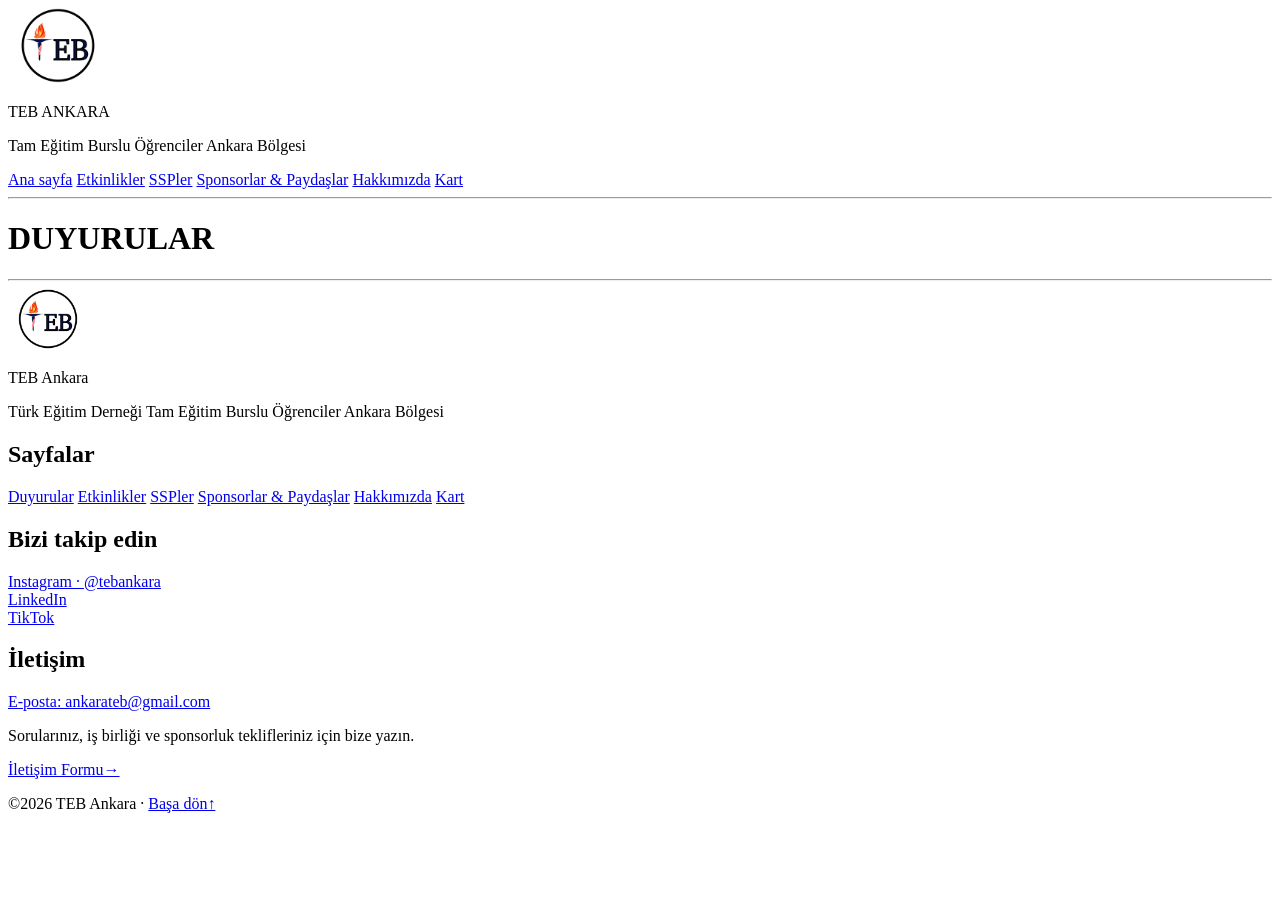
==== duyurular.html @ a41a474b "Hafta 1: Tüm sayfaların iskeleti (header, footer) ve ana sayfa içeriği" ====
<!DOCTYPE html>
<html lang="tr">

<head>
    <meta charset="UTF-8">
    <meta name="viewport" content="width=device-width, initial-scale=1.0">
    <title>TEB Ankara - Duyurular</title>
</head>

<body>
        <header>
        <a href="index.html">
            <img src="img/logo_yuvarlak.png" alt="TEB Ankara logosu" width="100">
        </a>

        <p>TEB ANKARA</p>
        <p>Tam Eğitim Burslu Öğrenciler Ankara Bölgesi</p>

        <nav>
            <a href="index.html">Ana sayfa</a>
            <a href="etkinlikler.html">Etkinlikler</a>
            <a href="sspler.html">SSPler</a>
            <a href="sponsorlar_paydaslar.html">Sponsorlar &amp; Paydaşlar</a>
            <a href="hakkimizda.html">Hakkımızda</a>
            <a href="kart.html">Kart</a>
        </nav>
    </header>

    <hr>

    <main>
        <h1>DUYURULAR</h1>
    </main>

    <hr>

    <footer>
        <img src="img/logo_yuvarlak.png" alt="TEB Ankara logosu" width="80">
        <p>TEB Ankara</p>
        <p>Türk Eğitim Derneği Tam Eğitim Burslu Öğrenciler Ankara Bölgesi</p>

        <nav>
            <h2>Sayfalar</h2>
            <a href="duyurular.html">Duyurular</a>
            <a href="etkinlikler.html">Etkinlikler</a>
            <a href="sspler.html">SSPler</a>
            <a href="sponsorlar_paydaslar.html">Sponsorlar &amp; Paydaşlar</a>
            <a href="hakkimizda.html">Hakkımızda</a>
            <a href="kart.html">Kart</a>
        </nav>

        <section id="sosyal-medya">
            <h2>Bizi takip edin</h2>
            <a href="https://www.instagram.com/tebankara/" target="_blank">Instagram · @tebankara</a>
            <br>
            <a href="#" target="_blank">LinkedIn</a>
            <br>
            <a href="#" target="_blank">TikTok</a>
        </section>

        <section id="iletisim">
            <h2>İletişim</h2>
            <a href="mailto:ankarateb@gmail.com">E-posta: ankarateb@gmail.com</a>
            <p>Sorularınız, iş birliği ve sponsorluk teklifleriniz için bize yazın.</p>
            <a href="iletisim.html">İletişim Formu→</a>
        </section>

        <p>©2026 TEB Ankara · <a href="#">Başa dön↑</a></p>
    </footer>
</body>

</html>
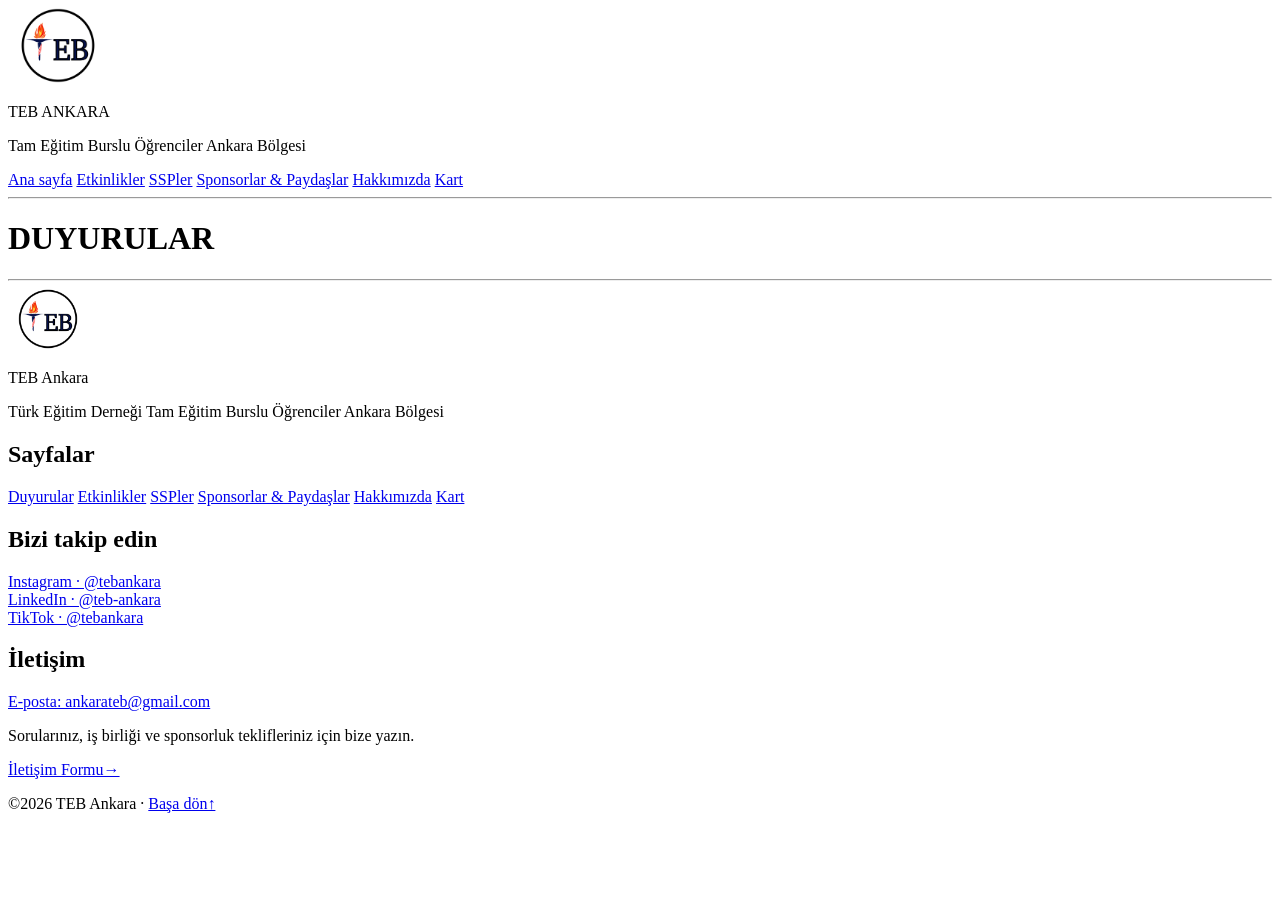
==== commit d3364bc2: "Hafta 2: Footer'daki linkler düzenlendi." ====
--- a/duyurular.html
+++ b/duyurular.html
@@ -53,9 +53,9 @@
             <h2>Bizi takip edin</h2>
             <a href="https://www.instagram.com/tebankara/" target="_blank">Instagram · @tebankara</a>
             <br>
-            <a href="#" target="_blank">LinkedIn</a>
+            <a href="https://www.linkedin.com/company/teb-ankara" target="_blank">LinkedIn · @teb-ankara</a>
             <br>
-            <a href="#" target="_blank">TikTok</a>
+            <a href="https://www.tiktok.com/@tebankara" target="_blank">TikTok · @tebankara</a>
         </section>
 
         <section id="iletisim">
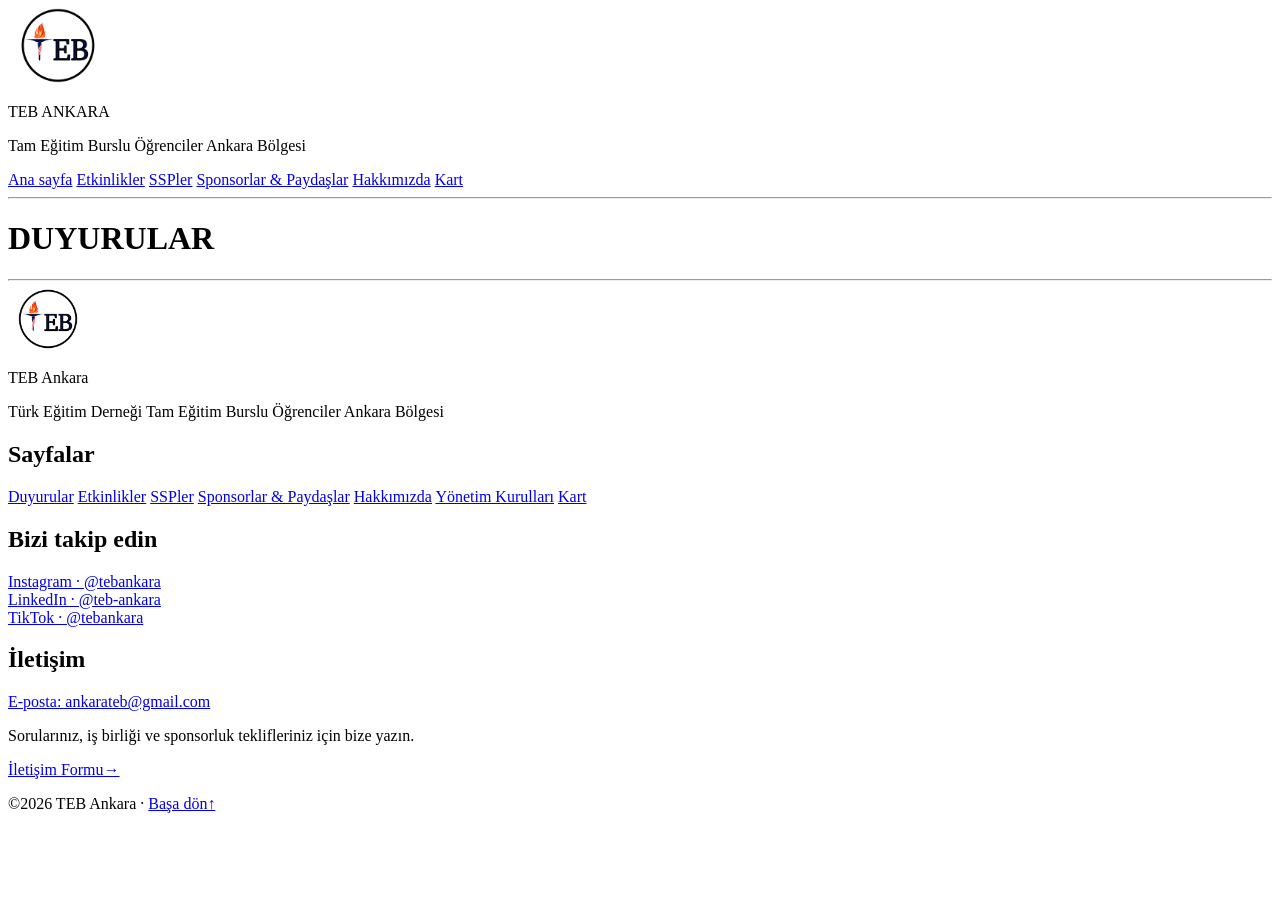
==== commit 26750326: "Hafta 2: Main ve footerdaki linkler düzenlendi. İçerikleri sonraki hafta tamamlanacak." ====
--- a/duyurular.html
+++ b/duyurular.html
@@ -46,6 +46,7 @@
             <a href="sspler.html">SSPler</a>
             <a href="sponsorlar_paydaslar.html">Sponsorlar &amp; Paydaşlar</a>
             <a href="hakkimizda.html">Hakkımızda</a>
+            <a href="yönetim_kurulları.html">Yönetim Kurulları</a>
             <a href="kart.html">Kart</a>
         </nav>
 
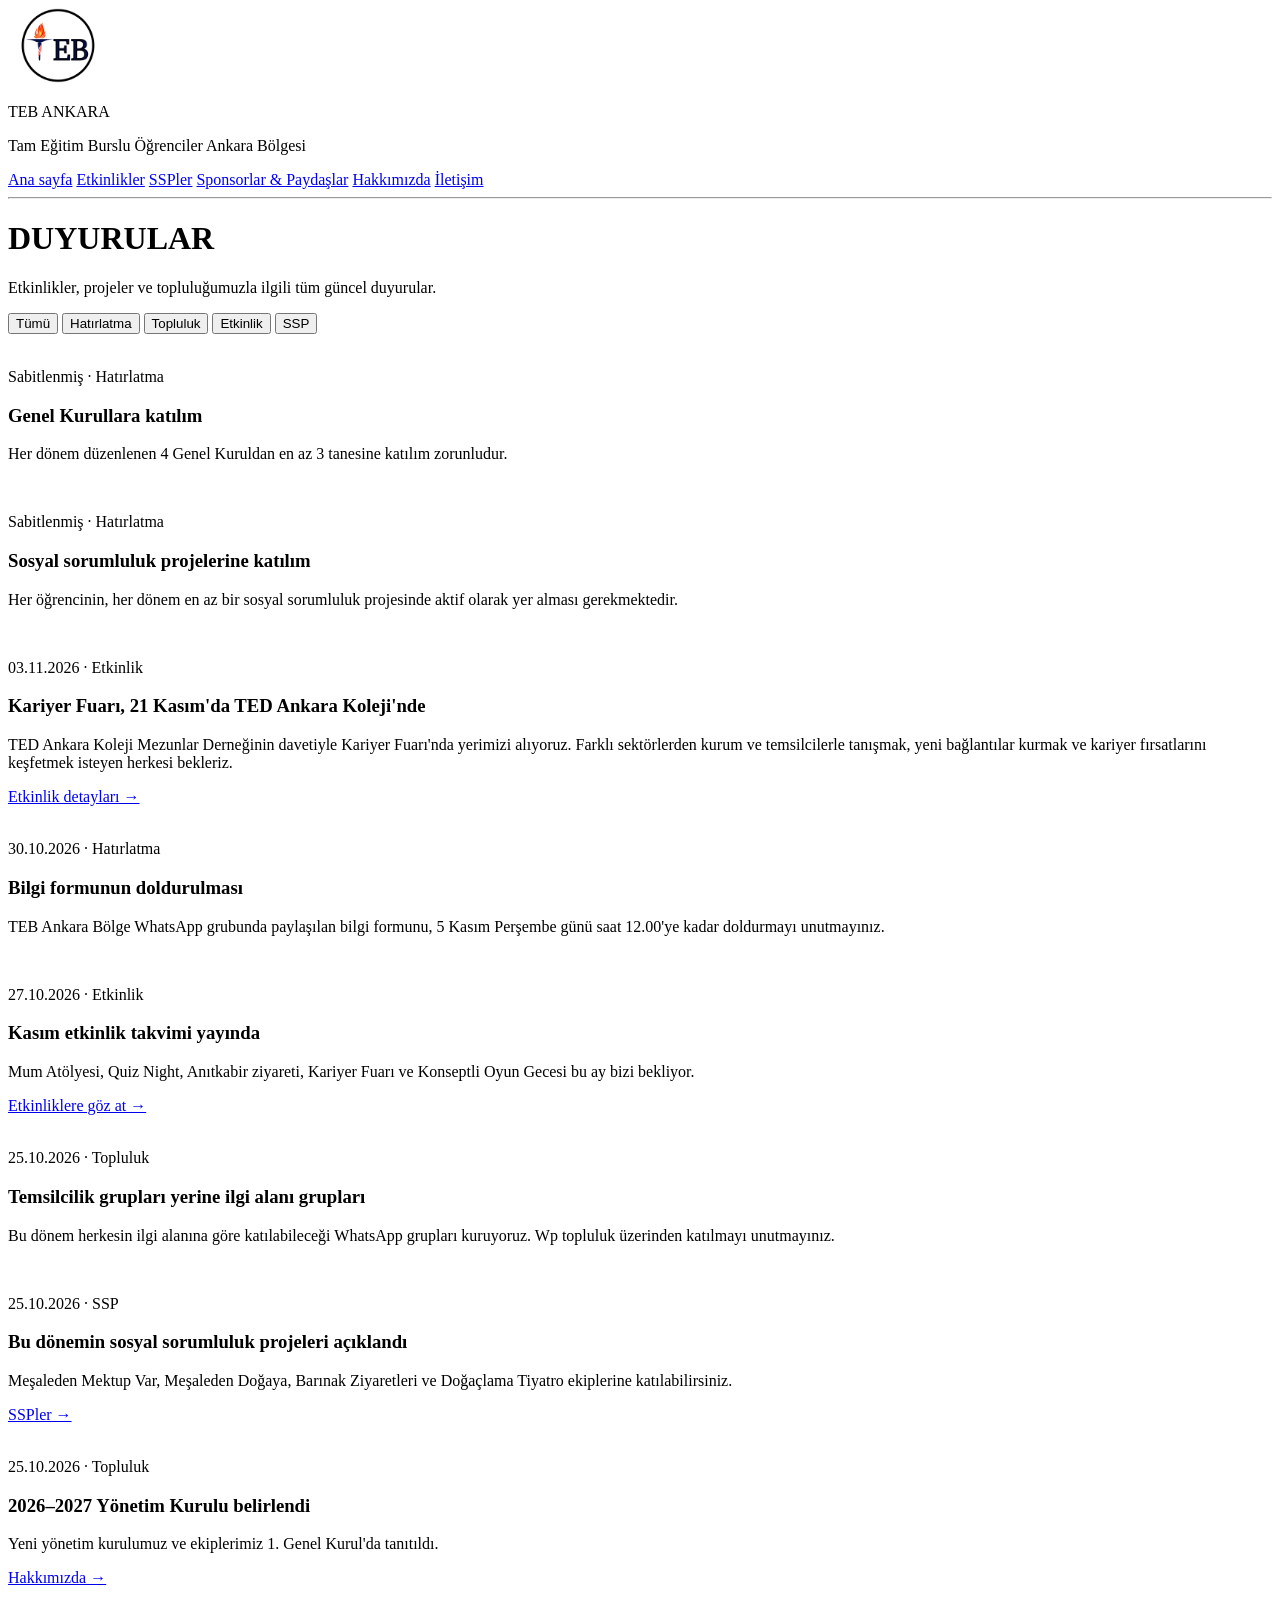
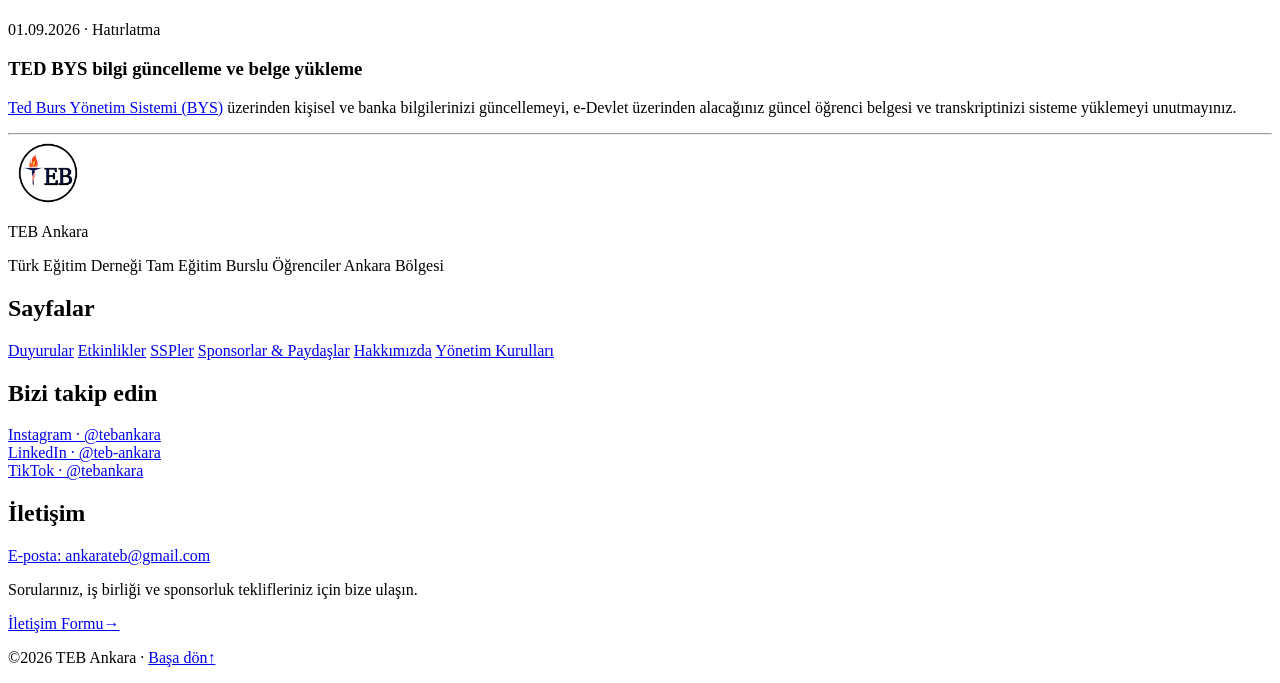
==== commit e61a7ed3: "Hafta 3: Duyurular sayfa içeriği eklendi" ====
--- a/duyurular.html
+++ b/duyurular.html
@@ -22,7 +22,7 @@
             <a href="sspler.html">SSPler</a>
             <a href="sponsorlar_paydaslar.html">Sponsorlar &amp; Paydaşlar</a>
             <a href="hakkimizda.html">Hakkımızda</a>
-            <a href="kart.html">Kart</a>
+            <a href="iletisim.html" class="menu-buton">İletişim</a>
         </nav>
     </header>
 
@@ -30,6 +30,98 @@
 
     <main>
         <h1>DUYURULAR</h1>
+        <p>Etkinlikler, projeler ve topluluğumuzla ilgili tüm güncel duyurular.</p>
+        
+        <div id="duyuru-içerik">
+            
+            <section id="duyuru-button">
+                <button type="button" data-kategori="tumu">Tümü</button>
+                <button type="button" data-kategori="hatirlatma">Hatırlatma</button>
+                <button type="button" data-kategori="topluluk">Topluluk</button>
+                <button type="button" data-kategori="etkinlik">Etkinlik</button>
+                <button type="button" data-kategori="ssp">SSP</button>
+            </section>
+            
+            <br>
+            
+            <section id="duyurular">
+                <article id="genel-kurul-katilim" data-kategori="hatirlatma">
+                    <p>Sabitlenmiş · Hatırlatma</p>
+                    <h3>Genel Kurullara katılım</h3>
+                    <p>Her dönem düzenlenen 4 Genel Kuruldan en az 3 tanesine katılım zorunludur.</p>
+                </article>
+ 
+                <br>
+            
+                <article id="ssp-katilim" data-kategori="hatirlatma">
+                    <p>Sabitlenmiş · Hatırlatma</p>
+                    <h3>Sosyal sorumluluk projelerine katılım</h3>
+                    <p>Her öğrencinin, her dönem en az bir sosyal sorumluluk projesinde aktif olarak yer alması gerekmektedir.</p>
+                </article>
+                 
+                <br>
+
+                <article id="kariyer-fuari-duyuru" data-kategori="etkinlik">
+                    <p><time datetime="2026-11-03">03.11.2026</time> · Etkinlik</p>
+                    <h3>Kariyer Fuarı, 21 Kasım'da TED Ankara Koleji'nde</h3>
+                    <p>TED Ankara Koleji Mezunlar Derneğinin davetiyle Kariyer Fuarı'nda yerimizi alıyoruz. Farklı sektörlerden kurum ve temsilcilerle tanışmak, yeni bağlantılar kurmak ve kariyer fırsatlarını keşfetmek isteyen herkesi bekleriz.</p>
+                    <a href="etkinlikler.html#kariyer-fuari">Etkinlik detayları →</a>
+                </article>
+
+                <br>
+
+                <article id="bilgi-güncelleme" data-kategori="hatirlatma">
+                    <p><time datetime="2026-10-30">30.10.2026</time> · Hatırlatma</p>
+                    <h3>Bilgi formunun doldurulması</h3>
+                    <p>TEB Ankara Bölge WhatsApp grubunda paylaşılan bilgi formunu, 5 Kasım Perşembe günü saat 12.00'ye kadar doldurmayı unutmayınız.</p>
+                </article>
+
+                <br>
+            
+                <article id="kasim-takvimi" data-kategori="etkinlik">
+                    <p><time datetime="2026-10-27">27.10.2026</time> · Etkinlik</p>
+                    <h3>Kasım etkinlik takvimi yayında</h3>
+                    <p>Mum Atölyesi, Quiz Night, Anıtkabir ziyareti, Kariyer Fuarı ve Konseptli Oyun Gecesi bu ay bizi bekliyor.</p>
+                    <a href="etkinlikler.html">Etkinliklere göz at →</a>
+                </article>
+                 
+                <br>
+            
+                <article id="ilgi-alani-gruplari" data-kategori="topluluk">
+                    <p><time datetime="2026-10-25">25.10.2026</time> · Topluluk</p>
+                    <h3>Temsilcilik grupları yerine ilgi alanı grupları</h3>
+                    <p>Bu dönem herkesin ilgi alanına göre katılabileceği WhatsApp grupları kuruyoruz. Wp topluluk üzerinden katılmayı unutmayınız.</p>
+                </article>
+                 
+                <br>
+            
+                <article id="sspler-duyuru" data-kategori="ssp">
+                    <p><time datetime="2026-10-25">25.10.2026</time> · SSP</p>
+                    <h3>Bu dönemin sosyal sorumluluk projeleri açıklandı</h3>
+                    <p>Meşaleden Mektup Var, Meşaleden Doğaya, Barınak Ziyaretleri ve Doğaçlama Tiyatro  ekiplerine katılabilirsiniz.</p>
+                    <a href="sspler.html#aktif-projeler">SSPler →</a>
+                </article>
+                 
+                <br>
+            
+                <article id="yonetim-kurulu-duyuru" data-kategori="topluluk">
+                    <p><time datetime="2026-10-25">25.10.2026</time> · Topluluk</p>
+                    <h3>2026–2027 Yönetim Kurulu belirlendi</h3>
+                    <p>Yeni yönetim kurulumuz ve ekiplerimiz 1. Genel Kurul'da tanıtıldı.</p>
+                    <a href="hakkimizda.html#26-27">Hakkımızda →</a>
+                </article>
+                
+                <br>
+
+                <article id="bys-güncelleme" data-kategori="hatirlatma">
+                    <p> <time datetime="2026-09-01">01.09.2026</time> · Hatırlatma</p>
+                    <h3>TED BYS bilgi güncelleme ve belge yükleme</h3>
+                    <p><a href="https://bys.ted.org.tr/" target="_blank">Ted Burs Yönetim Sistemi (BYS)</a> üzerinden kişisel ve banka bilgilerinizi güncellemeyi, e-Devlet üzerinden alacağınız güncel öğrenci belgesi ve transkriptinizi sisteme yüklemeyi unutmayınız.</p>
+                </article>
+            </section>
+        </div>
+
+        
     </main>
 
     <hr>
@@ -47,7 +139,6 @@
             <a href="sponsorlar_paydaslar.html">Sponsorlar &amp; Paydaşlar</a>
             <a href="hakkimizda.html">Hakkımızda</a>
             <a href="yönetim_kurulları.html">Yönetim Kurulları</a>
-            <a href="kart.html">Kart</a>
         </nav>
 
         <section id="sosyal-medya">
@@ -62,7 +153,7 @@
         <section id="iletisim">
             <h2>İletişim</h2>
             <a href="mailto:ankarateb@gmail.com">E-posta: ankarateb@gmail.com</a>
-            <p>Sorularınız, iş birliği ve sponsorluk teklifleriniz için bize yazın.</p>
+            <p>Sorularınız, iş birliği ve sponsorluk teklifleriniz için bize ulaşın.</p>
             <a href="iletisim.html">İletişim Formu→</a>
         </section>
 
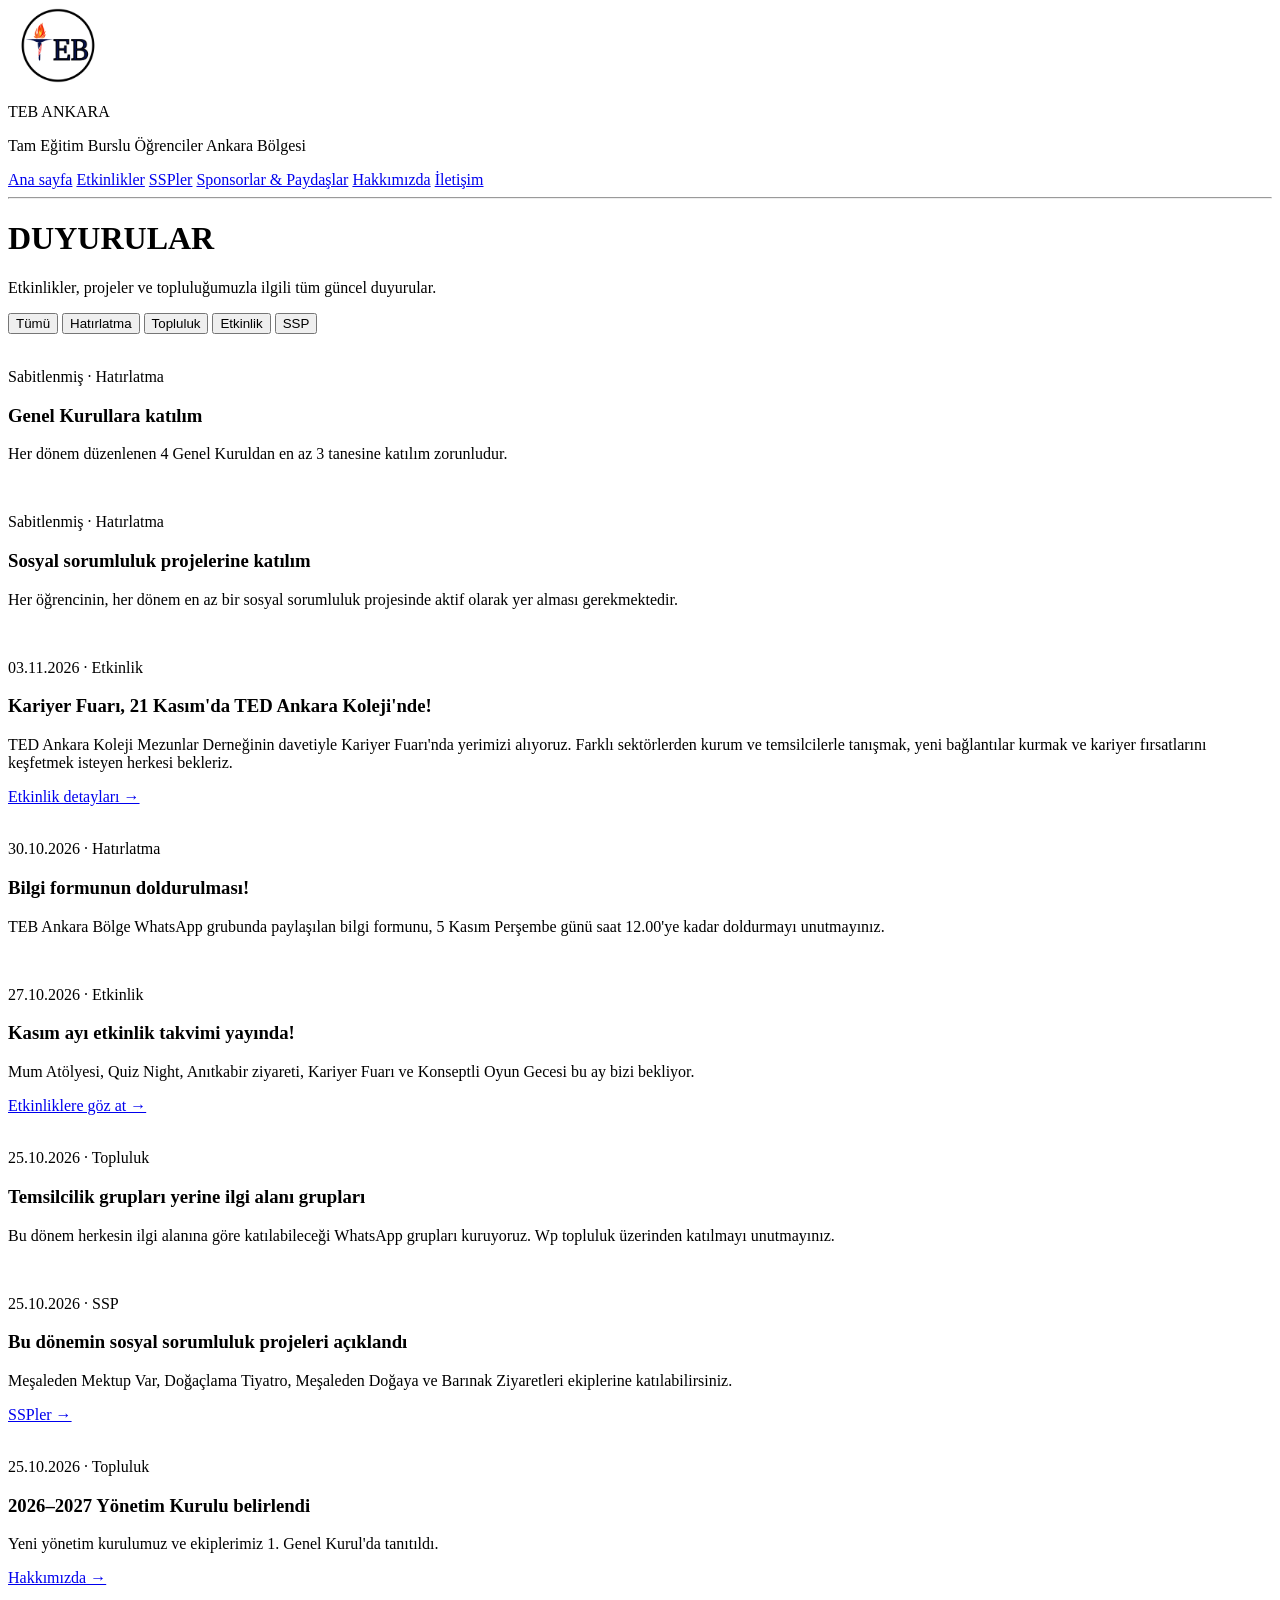
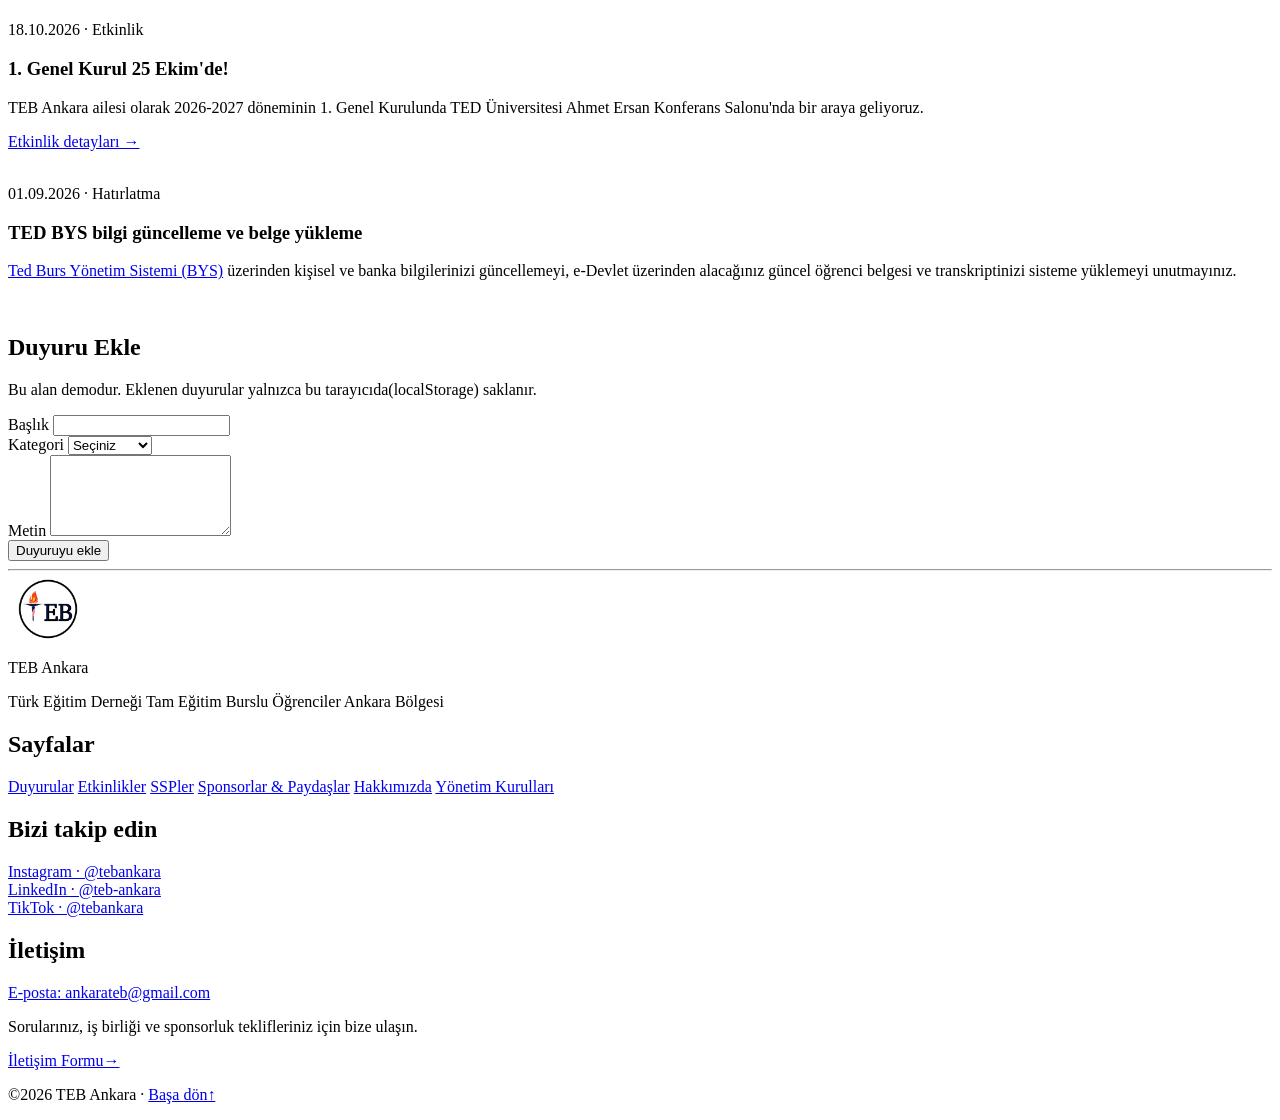
==== commit d1ab75e1: "Hafta 3: Yönetici için demo duyuru ekle kısmı eklendi" ====
--- a/duyurular.html
+++ b/duyurular.html
@@ -63,7 +63,7 @@
 
                 <article id="kariyer-fuari-duyuru" data-kategori="etkinlik">
                     <p><time datetime="2026-11-03">03.11.2026</time> · Etkinlik</p>
-                    <h3>Kariyer Fuarı, 21 Kasım'da TED Ankara Koleji'nde</h3>
+                    <h3>Kariyer Fuarı, 21 Kasım'da TED Ankara Koleji'nde!</h3>
                     <p>TED Ankara Koleji Mezunlar Derneğinin davetiyle Kariyer Fuarı'nda yerimizi alıyoruz. Farklı sektörlerden kurum ve temsilcilerle tanışmak, yeni bağlantılar kurmak ve kariyer fırsatlarını keşfetmek isteyen herkesi bekleriz.</p>
                     <a href="etkinlikler.html#kariyer-fuari">Etkinlik detayları →</a>
                 </article>
@@ -72,7 +72,7 @@
 
                 <article id="bilgi-güncelleme" data-kategori="hatirlatma">
                     <p><time datetime="2026-10-30">30.10.2026</time> · Hatırlatma</p>
-                    <h3>Bilgi formunun doldurulması</h3>
+                    <h3>Bilgi formunun doldurulması!</h3>
                     <p>TEB Ankara Bölge WhatsApp grubunda paylaşılan bilgi formunu, 5 Kasım Perşembe günü saat 12.00'ye kadar doldurmayı unutmayınız.</p>
                 </article>
 
@@ -80,7 +80,7 @@
             
                 <article id="kasim-takvimi" data-kategori="etkinlik">
                     <p><time datetime="2026-10-27">27.10.2026</time> · Etkinlik</p>
-                    <h3>Kasım etkinlik takvimi yayında</h3>
+                    <h3>Kasım ayı etkinlik takvimi yayında!</h3>
                     <p>Mum Atölyesi, Quiz Night, Anıtkabir ziyareti, Kariyer Fuarı ve Konseptli Oyun Gecesi bu ay bizi bekliyor.</p>
                     <a href="etkinlikler.html">Etkinliklere göz at →</a>
                 </article>
@@ -98,7 +98,7 @@
                 <article id="sspler-duyuru" data-kategori="ssp">
                     <p><time datetime="2026-10-25">25.10.2026</time> · SSP</p>
                     <h3>Bu dönemin sosyal sorumluluk projeleri açıklandı</h3>
-                    <p>Meşaleden Mektup Var, Meşaleden Doğaya, Barınak Ziyaretleri ve Doğaçlama Tiyatro  ekiplerine katılabilirsiniz.</p>
+                    <p>Meşaleden Mektup Var, Doğaçlama Tiyatro, Meşaleden Doğaya ve Barınak Ziyaretleri ekiplerine katılabilirsiniz.</p>
                     <a href="sspler.html#aktif-projeler">SSPler →</a>
                 </article>
                  
@@ -113,12 +113,53 @@
                 
                 <br>
 
+                <article id="genel-kurul-duyuru" data-kategori="etkinlik">
+                    <p><time datetime="2026-10-18">18.10.2026</time> · Etkinlik </p>
+                    <h3>1. Genel Kurul 25 Ekim'de!</h3>
+                    <p>TEB Ankara ailesi olarak 2026-2027 döneminin 1. Genel Kurulunda TED Üniversitesi Ahmet Ersan Konferans Salonu'nda bir araya geliyoruz. </p>
+                    <a href="etkinlikler.html#1.GK">Etkinlik detayları →</a>
+                </article>
+
+                <br>
+
                 <article id="bys-güncelleme" data-kategori="hatirlatma">
                     <p> <time datetime="2026-09-01">01.09.2026</time> · Hatırlatma</p>
                     <h3>TED BYS bilgi güncelleme ve belge yükleme</h3>
                     <p><a href="https://bys.ted.org.tr/" target="_blank">Ted Burs Yönetim Sistemi (BYS)</a> üzerinden kişisel ve banka bilgilerinizi güncellemeyi, e-Devlet üzerinden alacağınız güncel öğrenci belgesi ve transkriptinizi sisteme yüklemeyi unutmayınız.</p>
                 </article>
             </section>
+
+            <br>
+
+            <aside id="duyuru-yonetimi">
+                <h2>Duyuru Ekle</h2>
+                <p>Bu alan demodur. Eklenen duyurular yalnızca bu tarayıcıda(localStorage) saklanır.</p>
+
+                <form id="duyuru-formu">
+                    <div>
+                        <label for="duyuru-baslik">Başlık</label>
+                        <input id="duyuru-baslik" name="baslik" type="text" maxlength="100">
+                    </div>
+
+                    <div>
+                        <label for="duyuru-kategori">Kategori</label>
+                        <select id="duyuru-kategori" name="kategori">
+                            <option value="" disabled selected>Seçiniz</option>
+                            <option value="hatirlatma">Hatırlatma</option>
+                            <option value="topluluk">Topluluk</option>
+                            <option value="etkinlik">Etkinlik</option>
+                            <option value="ssp">SSP</option>
+                        </select>
+                    </div>
+
+                    <div>
+                        <label for="duyuru-metin">Metin</label>
+                        <textarea id="duyuru-metin" name="metin" rows="5" maxlength="500"></textarea>
+                    </div>
+
+                    <button type="submit">Duyuruyu ekle</button>
+                </form>
+            </aside>
         </div>
 
         
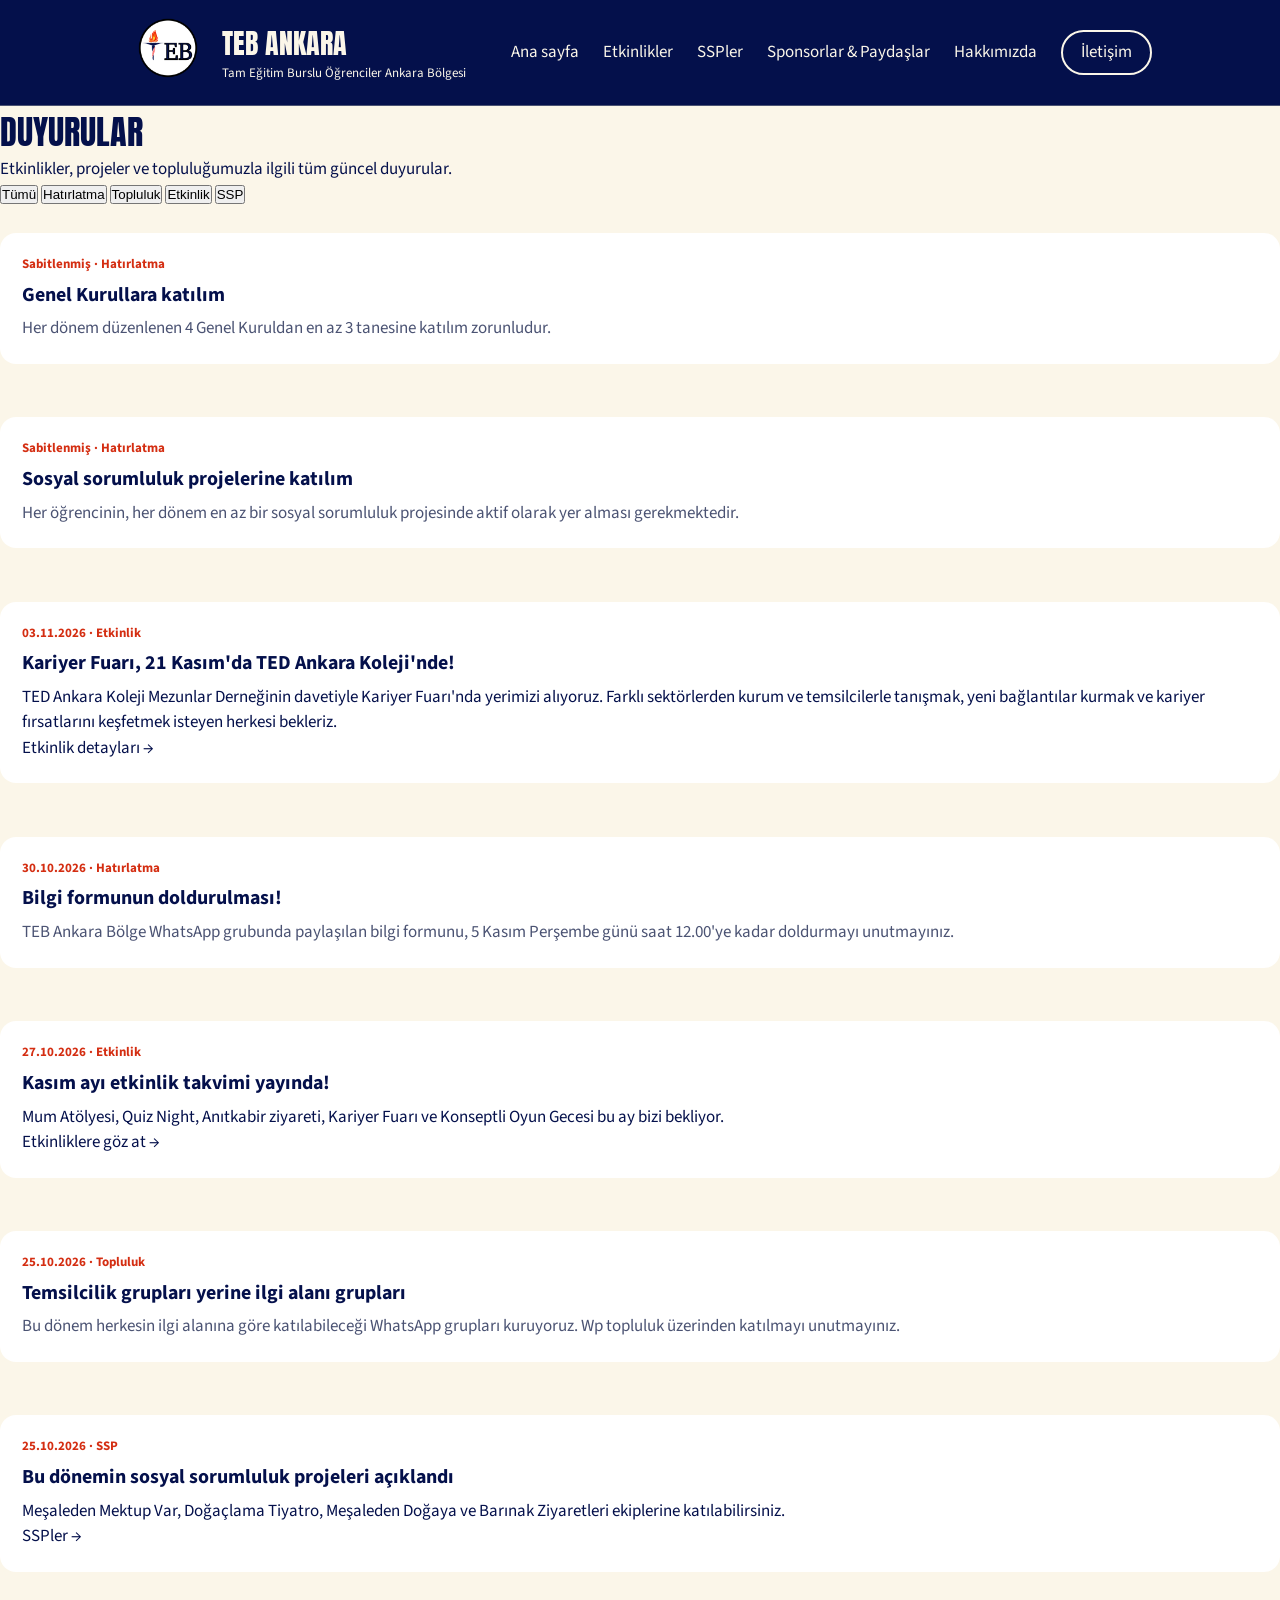
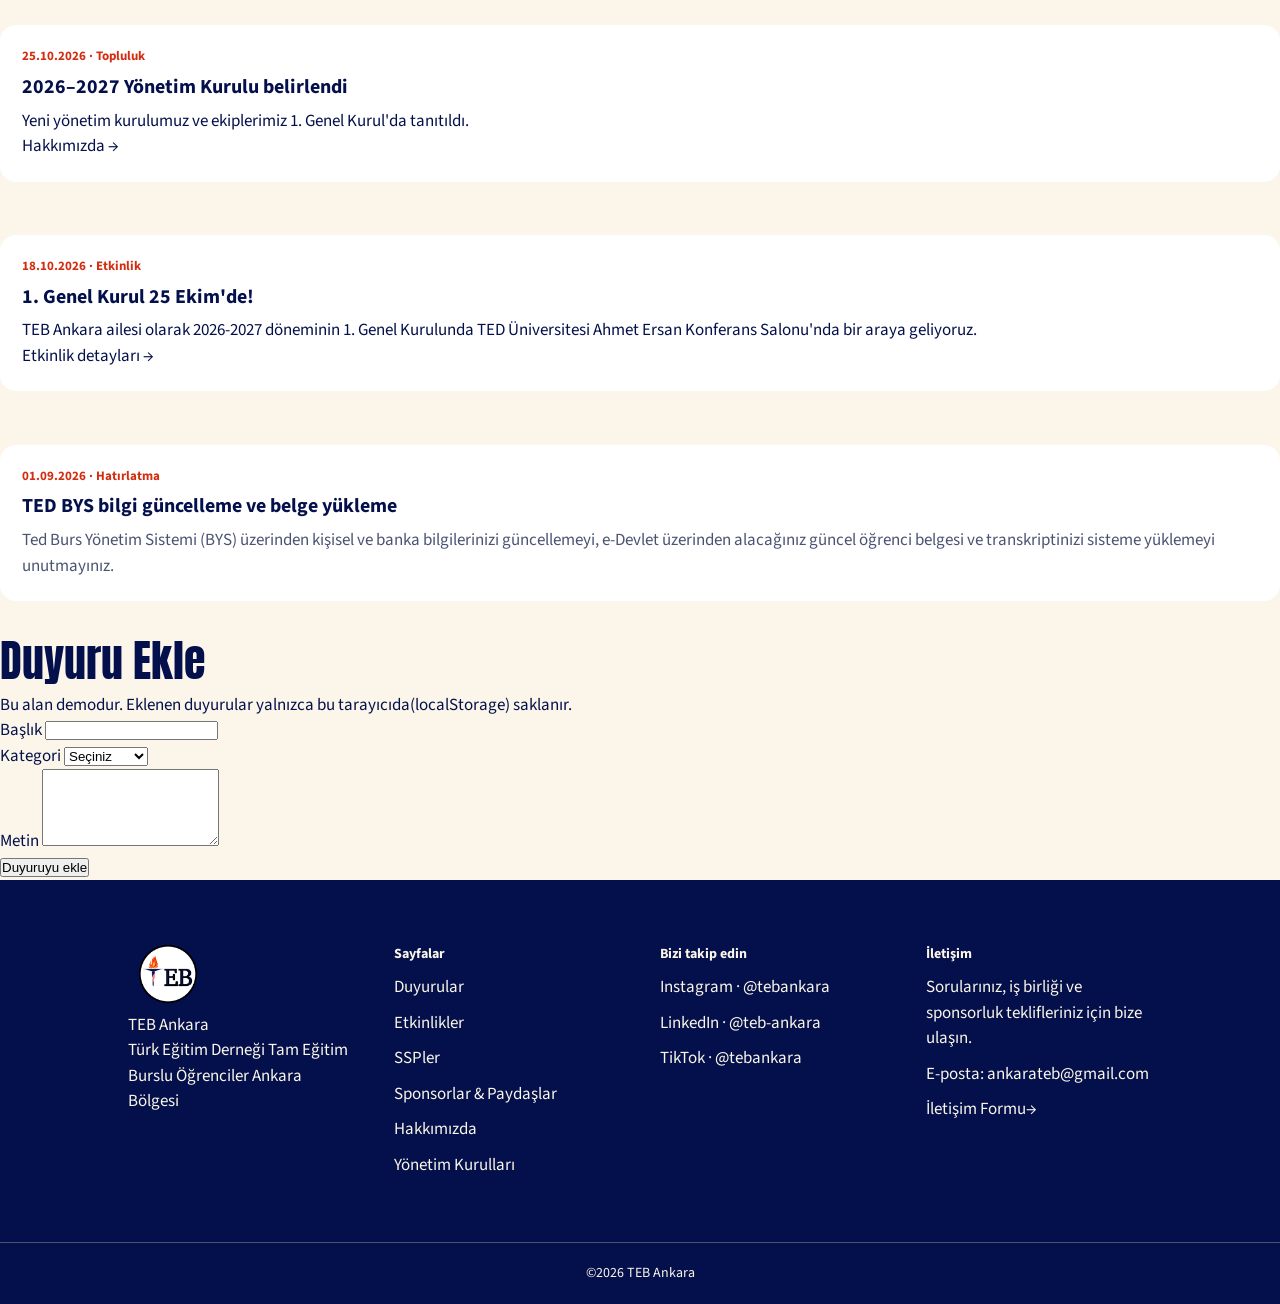
==== commit 59158d8c: "Hafta 4: Css dosyası bağlandı. Header footer kısmında css ile şekil vermek için düzeltmeler yapıldı" ====
--- a/duyurular.html
+++ b/duyurular.html
@@ -5,16 +5,20 @@
     <meta charset="UTF-8">
     <meta name="viewport" content="width=device-width, initial-scale=1.0">
     <title>TEB Ankara - Duyurular</title>
+    <link href="https://fonts.googleapis.com/css2?family=Anton&family=Source+Sans+3:wght@400;600;700&display=swap" rel="stylesheet">
+    <link rel="stylesheet" href="css/style.css">
 </head>
 
 <body>
         <header>
         <a href="index.html">
-            <img src="img/logo_yuvarlak.png" alt="TEB Ankara logosu" width="100">
+            <img src="img/logo_yuvarlak.png" alt="TEB Ankara logosu">
         </a>
 
-        <p>TEB ANKARA</p>
-        <p>Tam Eğitim Burslu Öğrenciler Ankara Bölgesi</p>
+        <div class="header-yazi">
+            <p>TEB ANKARA</p>
+            <p>Tam Eğitim Burslu Öğrenciler Ankara Bölgesi</p>
+        </div>
 
         <nav>
             <a href="index.html">Ana sayfa</a>
@@ -25,8 +29,7 @@
             <a href="iletisim.html" class="menu-buton">İletişim</a>
         </nav>
     </header>
-
-    <hr>
+    
 
     <main>
         <h1>DUYURULAR</h1>
@@ -165,41 +168,44 @@
         
     </main>
 
-    <hr>
-
     <footer>
-        <img src="img/logo_yuvarlak.png" alt="TEB Ankara logosu" width="80">
-        <p>TEB Ankara</p>
-        <p>Türk Eğitim Derneği Tam Eğitim Burslu Öğrenciler Ankara Bölgesi</p>
-
-        <nav>
-            <h2>Sayfalar</h2>
-            <a href="duyurular.html">Duyurular</a>
-            <a href="etkinlikler.html">Etkinlikler</a>
-            <a href="sspler.html">SSPler</a>
-            <a href="sponsorlar_paydaslar.html">Sponsorlar &amp; Paydaşlar</a>
-            <a href="hakkimizda.html">Hakkımızda</a>
-            <a href="yönetim_kurulları.html">Yönetim Kurulları</a>
-        </nav>
-
-        <section id="sosyal-medya">
-            <h2>Bizi takip edin</h2>
-            <a href="https://www.instagram.com/tebankara/" target="_blank">Instagram · @tebankara</a>
-            <br>
-            <a href="https://www.linkedin.com/company/teb-ankara" target="_blank">LinkedIn · @teb-ankara</a>
-            <br>
-            <a href="https://www.tiktok.com/@tebankara" target="_blank">TikTok · @tebankara</a>
-        </section>
-
-        <section id="iletisim">
-            <h2>İletişim</h2>
-            <a href="mailto:ankarateb@gmail.com">E-posta: ankarateb@gmail.com</a>
-            <p>Sorularınız, iş birliği ve sponsorluk teklifleriniz için bize ulaşın.</p>
-            <a href="iletisim.html">İletişim Formu→</a>
-        </section>
-
-        <p>©2026 TEB Ankara · <a href="#">Başa dön↑</a></p>
+        <div class="footer-ust">
+            <div class="footer-marka">
+                <img src="img/logo_yuvarlak.png" alt="TEB Ankara logosu">
+                <p>TEB Ankara</p>
+                <p>Türk Eğitim Derneği Tam Eğitim Burslu Öğrenciler Ankara Bölgesi</p>
+            </div>
+
+            <nav>
+                <h2>Sayfalar</h2>
+                <a href="duyurular.html">Duyurular</a>
+                <a href="etkinlikler.html">Etkinlikler</a>
+                <a href="sspler.html">SSPler</a>
+                <a href="sponsorlar_paydaslar.html">Sponsorlar &amp; Paydaşlar</a>
+                <a href="hakkimizda.html">Hakkımızda</a>
+                <a href="yonetim_kurullari.html">Yönetim Kurulları</a>
+                
+            </nav>
+
+            <section id="sosyal-medya">
+                <h2>Bizi takip edin</h2>
+                <a href="https://www.instagram.com/tebankara/" target="_blank">Instagram · @tebankara</a>
+                
+                <a href="https://www.linkedin.com/company/teb-ankara" target="_blank">LinkedIn · @teb-ankara</a>
+                
+                <a href="https://www.tiktok.com/@tebankara" target="_blank">TikTok · @tebankara</a>
+            </section>
+
+            <section id="iletisim">
+                <h2>İletişim</h2>
+                <p>Sorularınız, iş birliği ve sponsorluk teklifleriniz için bize ulaşın.</p>
+                <a href="mailto:ankarateb@gmail.com" target="_blank">E-posta: ankarateb@gmail.com</a>
+                <a href="iletisim.html">İletişim Formu→</a>
+            </section>
+        </div>
+        <p class="footer-alt">©2026 TEB Ankara </p>
     </footer>
+
 </body>
 
 </html>
--- a/css/style.css
+++ b/css/style.css
@@ -0,0 +1,351 @@
+/* DEĞİŞKENLER */
+:root {
+    --lacivert: #04104b;
+    --kirmizi: #d42e12;
+    --turuncu: #f46314;
+    --krem: #fbf6e9;
+    --beyaz: #ffffff;
+    --gri: #4b5373;
+}
+
+/* GENEL */
+* {
+    box-sizing: border-box;
+    margin: 0;
+    padding: 0;
+}
+
+body {
+    font-family: "Source Sans 3", Arial, sans-serif;
+    font-size: 17px;
+    line-height: 1.5;
+    color: var(--lacivert);
+    background: var(--krem);
+}
+
+img {
+    max-width: 100%;
+}
+
+a {
+    color: inherit;
+    text-decoration: none;
+}
+
+ul {
+    list-style: none;
+}
+
+h1, h2 {
+    font-family: "Anton", Impact, sans-serif;
+    font-weight: normal;
+}
+
+/* HEADER */
+header {
+    display: flex;
+    align-items: center;
+    gap: 14px;
+    padding: 18px 10%;
+    background: var(--lacivert);
+    color: var(--krem);
+    border-bottom: 1px solid var(--gri);
+}
+
+header img {
+    width: 80px;
+}
+
+.header-yazi p:first-child {
+    font-family: "Anton", Impact, sans-serif;
+    font-size: 28px;
+}
+
+.header-yazi p:last-child {
+    font-size: 13px;
+}
+
+header nav {
+    display: flex;
+    align-items: center;
+    gap: 24px;
+    margin-left: auto;
+}
+
+header nav a:hover {
+    color: var(--turuncu);
+}
+
+header nav a[aria-current="page"] {
+    font-weight: bold;
+    border-bottom: 3px solid var(--kirmizi);
+}
+
+.menu-buton {
+    border: 2px solid var(--krem);
+    border-radius: 999px;
+    padding: 8px 18px;
+}
+
+/* FOOTER */
+footer {
+    background: var(--lacivert);
+    color: var(--krem);
+}
+
+.footer-ust {
+    display: grid;
+    grid-template-columns: repeat(4, 1fr);
+    gap: 40px;
+    padding: 64px 10%;
+}
+
+footer nav, footer section {
+    display: flex;
+    flex-direction: column;
+    gap: 10px;
+}
+
+footer h2 {
+    font-family: "Source Sans 3", Arial, sans-serif;
+    font-size: 14px;
+    font-weight: bold;
+}
+
+footer a:hover {
+    color: var(--turuncu);
+}
+
+.footer-marka img {
+    width: 80px;
+}
+
+.footer-alt {
+    text-align: center;
+    border-top: 1px solid var(--gri);
+    padding: 20px;
+    font-size: 14px;
+}
+
+/* İNDEX */
+
+#giris, #ana-icerik, #sosyal-sorumluluk-projeleri, #sponsorlar-paydaslar {
+    padding: 64px 10%;
+}
+
+main h2 {
+    font-size: 44px;
+}
+
+#duyurular > a, #sosyal-sorumluluk-projeleri > a, #sponsorlar-paydaslar > a {
+    font-weight: bold;
+    color: var(--kirmizi);
+    align-self: center;
+}
+
+#duyurular article, #yaklasan-etkinlikler, #sosyal-sorumluluk-projeleri article, #sponsorlar-paydaslar figure {
+    background: var(--beyaz);
+    border-radius: 16px;
+    padding: 22px;
+}
+
+#giris {
+    display: flex;
+    align-items: center;
+    gap: 48px;
+    background: var(--lacivert);
+    color: var(--krem);
+}
+
+#baslik, #toplu-foto {
+    flex: 1;
+}
+
+#baslik h1 {
+    font-size: 80px;
+    line-height: 1;
+    margin: 20px 0;
+}
+
+#baslik h1::after {
+    content: "";
+    display: block;
+    width: 80px;
+    height: 4px;
+    background: var(--krem);
+    margin-top: 16px;
+}
+
+#baslik p {
+    font-size: 19px;
+    margin-bottom: 28px;
+}
+
+#baslik p:first-child {
+    font-size: 14px;
+    font-weight: bold;
+    margin-bottom: 0;
+}
+
+#baslik a {
+    display: inline-block;
+    margin-right: 10px;
+    padding: 12px 24px;
+    border: 2px solid var(--krem);
+    border-radius: 999px;
+    font-weight: bold;
+}
+
+#baslik a:first-of-type {
+    background: var(--krem);
+    color: var(--lacivert);
+}
+
+#toplu-foto img {
+    width: 100%;
+    border-radius: 20px;
+}
+
+#ana-icerik {
+    display: grid;
+    grid-template-columns: 2fr 1fr;
+    gap: 40px;
+}
+
+#duyurular {
+    display: grid;
+    grid-template-columns: 1fr auto;
+    gap: 14px;
+}
+
+#duyurular article {
+    grid-column: 1 / -1;
+}
+
+#duyurular article p:first-child {
+    font-size: 13px;
+    font-weight: bold;
+    color: var(--kirmizi);
+}
+
+#duyurular h3 {
+    margin: 6px 0;
+}
+
+#duyurular article p:last-child {
+    color: var(--gri);
+}
+
+#etkinlik {
+    display: flex;
+    flex-direction: column;
+    gap: 16px;
+}
+
+#siradaki-etkinlik {
+    background: var(--lacivert);
+    color: var(--krem);
+    border-radius: 16px;
+    padding: 22px;
+}
+
+#siradaki-etkinlik h2 {
+    font-family: "Source Sans 3", Arial, sans-serif;
+    font-size: 14px;
+    font-weight: bold;
+}
+
+#siradaki-etkinlik h3 {
+    font-family: "Anton", Impact, sans-serif;
+    font-weight: normal;
+    font-size: 36px;
+}
+
+#siradaki-etkinlik a {
+    display: block;
+    margin-top: 12px;
+    font-weight: bold;
+}
+
+#yaklasan-etkinlikler {
+    flex: 1;
+}
+
+#yaklasan-etkinlikler h2 {
+    font-size: 28px;
+}
+
+#yaklasan-etkinlikler li {
+    padding: 10px 0;
+    border-bottom: 1px solid var(--krem);
+}
+
+#yaklasan-etkinlikler time {
+    background: var(--lacivert);
+    color: var(--krem);
+    font-weight: bold;
+    padding: 2px 10px;
+    border-radius: 8px;
+}
+
+#yaklasan-etkinlikler span {
+    color: var(--gri);
+}
+
+#yaklasan-etkinlikler a {
+    display: block;
+    margin-top: 12px;
+    padding: 12px;
+    border-radius: 999px;
+    background: var(--lacivert);
+    color: var(--krem);
+    font-weight: bold;
+    text-align: center;
+}
+
+#sosyal-sorumluluk-projeleri {
+    display: grid;
+    grid-template-columns: repeat(4, 1fr);
+    gap: 16px;
+}
+
+#sosyal-sorumluluk-projeleri h2 {
+    grid-column: 1 / 4;
+}
+
+#sosyal-sorumluluk-projeleri > a {
+    text-align: right;
+}
+
+#sosyal-sorumluluk-projeleri h3 {
+    margin-bottom: 8px;
+}
+
+#sosyal-sorumluluk-projeleri p {
+    color: var(--gri);
+}
+
+#sponsorlar-paydaslar {
+    display: grid;
+    grid-template-columns: repeat(7, 1fr);
+    gap: 12px;
+}
+
+#sponsorlar-paydaslar h2 {
+    grid-column: 1 / 6;
+}
+
+#sponsorlar-paydaslar > a {
+    grid-column: 6 / 8;
+    text-align: right;
+}
+
+#sponsorlar-paydaslar figure {
+    text-align: center;
+    font-size: 13px;
+}
+
+#sponsorlar-paydaslar img {
+    height: 60px;
+    object-fit: contain;
+}
